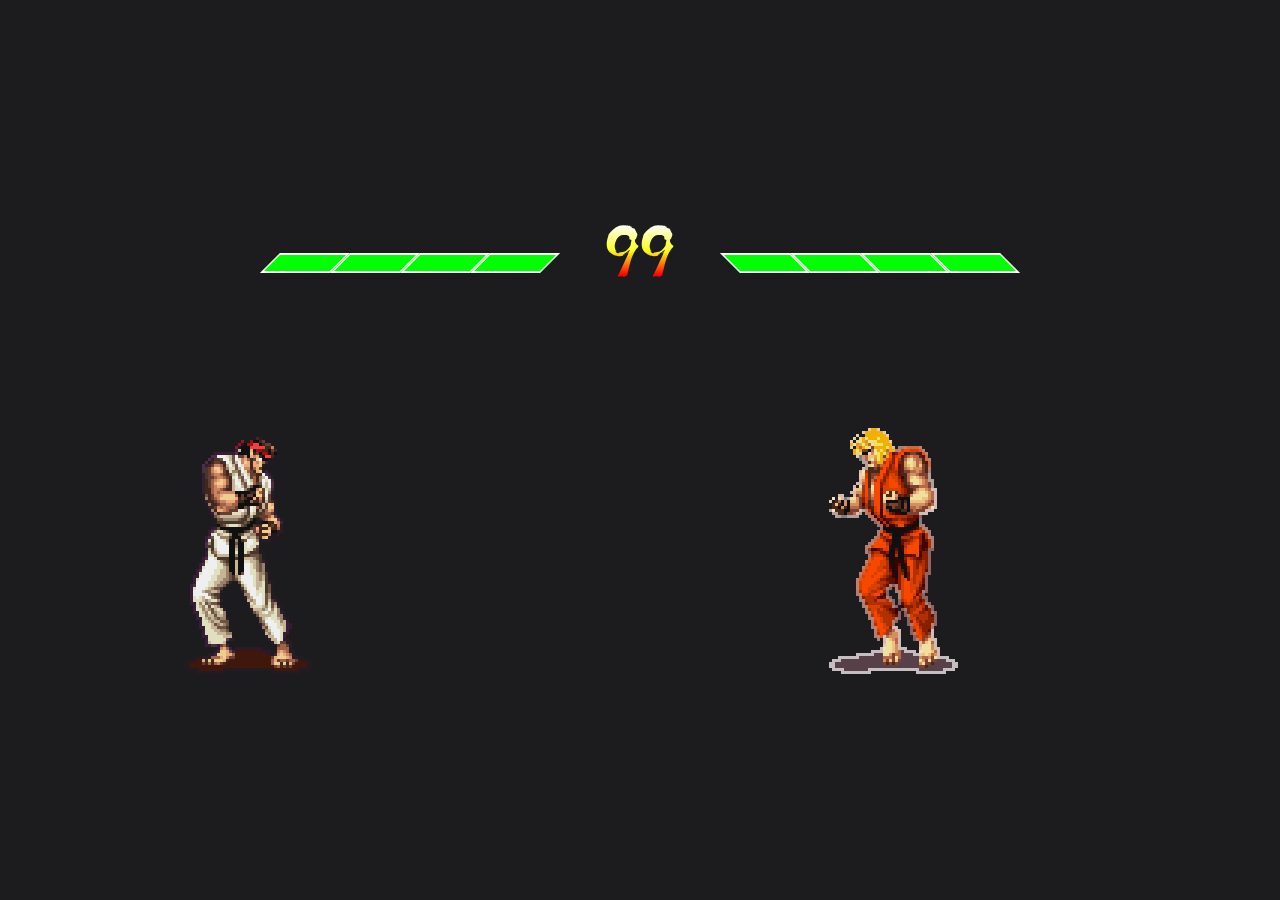
==== game.html @ b9b11e50 "commit before deploying" ====
<!DOCTYPE html>
<html lang="en">
<head>
    <meta charset="UTF-8">
    <meta http-equiv="X-UA-Compatible" content="IE=edge">
    <meta name="viewport" content="width=device-width, initial-scale=1.0">
    <title>Game Challenge</title>
    <!-- CSS -->
  
    <link rel="stylesheet" href="./style/index.css">
    <!-- JAVASRCIPT -->
    <script type="module" src="./js/main.js"></script>

</head>
<body>
    <!-- The playground -->
    <div id="game">
        <!-- Settings -->
        <div class="settings">
            <div class="life player-1">
                <span class="lifeSquare"></span>
                <span class="lifeSquare"></span>
                <span class="lifeSquare"></span>
                <span class="lifeSquare"></span>
            </div>
            <div class="timer">99</div>
            <div class="life player-2">
                <span class="lifeSquare"></span>
                <span class="lifeSquare"></span>
                <span class="lifeSquare"></span>
                <span class="lifeSquare"></span>
            </div>
        </div>

        <div class="countdown">

        </div>

        <div id="fighter-1" class="fighter" data-player = "player-1"></div>
        <div id="fighter-2" class="fighter" data-player = "player-2"></div>
        <div id="hit-player-1" class="hit hide"></div>
        <div id="hit-player-2" class="hit hide"></div>
    </div>

    <a class="play-again hide" href="./instructions.html">
        Play Again
    </a>
</body>
</html>
---- style/index.css ----
@charset "UTF-8";
@font-face {
  font-family: "Abuket";
  src: url("../font/Abuket.woff2") format("woff2"), url("../font/Abuket.woff") format("woff");
}

:root {
  --skew-left: skew(-45deg);
  --skew-right: skew(45deg);
}

* {
  margin: 0;
  padding: 0;
  box-sizing: border-box;
}

html {
  font-family: "Abuket";
  font-size: 50px;
}

body {
  display: flex;
  justify-content: center;
  align-items: center;
  height: 100vh;
  background-color: #1C1C1E;
  position: relative;
}

#game {
  width: 1080px;
  height: 495px;
  background-image: url("../images/map1.gif");
  background-position: center;
  background-repeat: no-repeat;
  background-size: cover;
  position: relative;
}

.settings {
  display: flex;
  justify-content: center;
  align-items: center;
  position: absolute;
  left: 50%;
  transform: translateX(-50%);
}

.timer, .countdown {
  background: linear-gradient(180deg, white 18%, #faff18 40%, red 60%);
  background-clip: text;
  -webkit-background-clip: text;
  -moz-background-clip: text;
  -webkit-text-fill-color: transparent;
  -moz-text-fill-color: transparent;
  padding: 0 50px;
}

.timer {
  width: 180px;
  height: 120px;
  text-align: center;
}

.life {
  display: flex;
  justify-content: center;
  align-items: center;
}

.life.player-2 {
  display: flex;
  flex-direction: row-reverse;
}

.lifeSquare {
  display: inline-block;
  background-color: #00ff00;
  border: solid 2px white;
  width: 70px;
  height: 20px;
}

.player-1 .lifeSquare {
  transform: var(--skew-left);
}

.player-2 .lifeSquare {
  transform: var(--skew-right);
}

/* Animation when loosing life : has to be set for each player :( */
.death-player-1 {
  animation: life-lost-player-1 1s ease-out forwards;
}

@keyframes life-lost-player-1 {
  0% {
    transform: scale(1) var(--skew-left);
  }
  12% {
    transform: scale(0.8) var(--skew-left);
  }
  24% {
    transform: scale(1.2) var(--skew-left);
  }
  36% {
    transform: scale(0.8) var(--skew-left);
  }
  48% {
    transform: scale(1.2) var(--skew-left);
  }
  54% {
    transform: scale(1) var(--skew-left);
    clip-path: inset(0);
  }
  100% {
    clip-path: inset(0 0 0 100%);
  }
}

.death-player-2 {
  animation: life-lost-player-2 1s ease-out forwards;
}

@keyframes life-lost-player-2 {
  0% {
    transform: scale(1) var(--skew-right);
  }
  12% {
    transform: scale(0.8) var(--skew-right);
  }
  24% {
    transform: scale(1.2) var(--skew-right);
  }
  36% {
    transform: scale(0.8) var(--skew-right);
  }
  48% {
    transform: scale(1.2) var(--skew-right);
  }
  54% {
    transform: scale(1) var(--skew-right);
    clip-path: inset(0);
  }
  100% {
    clip-path: inset(0 100% 0 0);
  }
}

.countdown {
  position: absolute;
  top: 50%;
  left: 50%;
  transform: translate(-50%, -50%);
  font-size: 90px;
}

.fighter {
  position: absolute;
  bottom: 0;
  left: 0;
  width: 300px;
  height: 450px;
}

#fighter-1 {
  background: url("../images/ryu-sprite.png");
  background-position: -0px -0px;
  /* /!\ (x, y) position from top left corner : négative values */
}

#fighter-2 {
  background: url("../images/ken-sprite.png");
  background-position: 0 0;
  transform: translateX(780px) scaleX(-1);
}

.hit {
  position: absolute;
  bottom: 175px;
  width: 100px;
  height: 100px;
  background-image: url("../images/hit-sprite.png");
  z-index: 20;
}

.play-again {
  position: absolute;
  left: 50%;
  bottom: 10%;
  transform: translateX(-50%);
  padding: 30px;
  color: white;
  font-family: 'Courier New', Courier, monospace;
  font-size: 30px;
  text-decoration: none;
  transition: font-weight .2s ease-in;
  opacity: 0;
  animation: fadeIn 1s ease-in 2s forwards;
}

.play-again:hover {
  cursor: pointer;
  font-weight: 700;
}

@keyframes fadeIn {
  0% {
    opacity: 0;
  }
  100% {
    opacity: 1;
  }
}

.hide {
  display: none;
}
/*# sourceMappingURL=index.css.map */
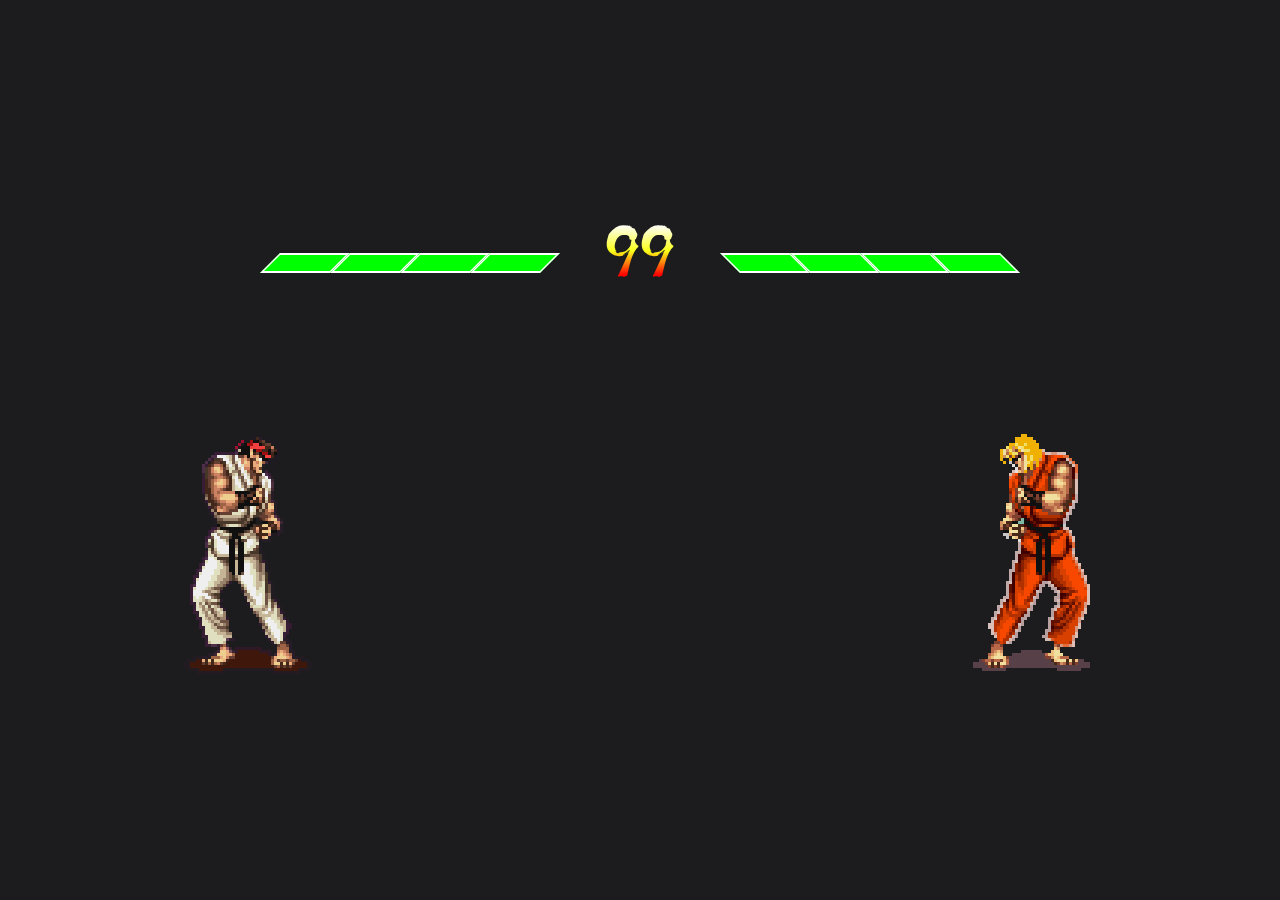
==== commit 3193ad22: "changing branch" ====
--- a/game.html
+++ b/game.html
@@ -42,7 +42,7 @@
         <div id="hit-player-2" class="hit hide"></div>
     </div>
 
-    <a class="play-again hide" href="./instructions.html">
+    <a class="play-again hide" href="./index.html">
         Play Again
     </a>
 </body>
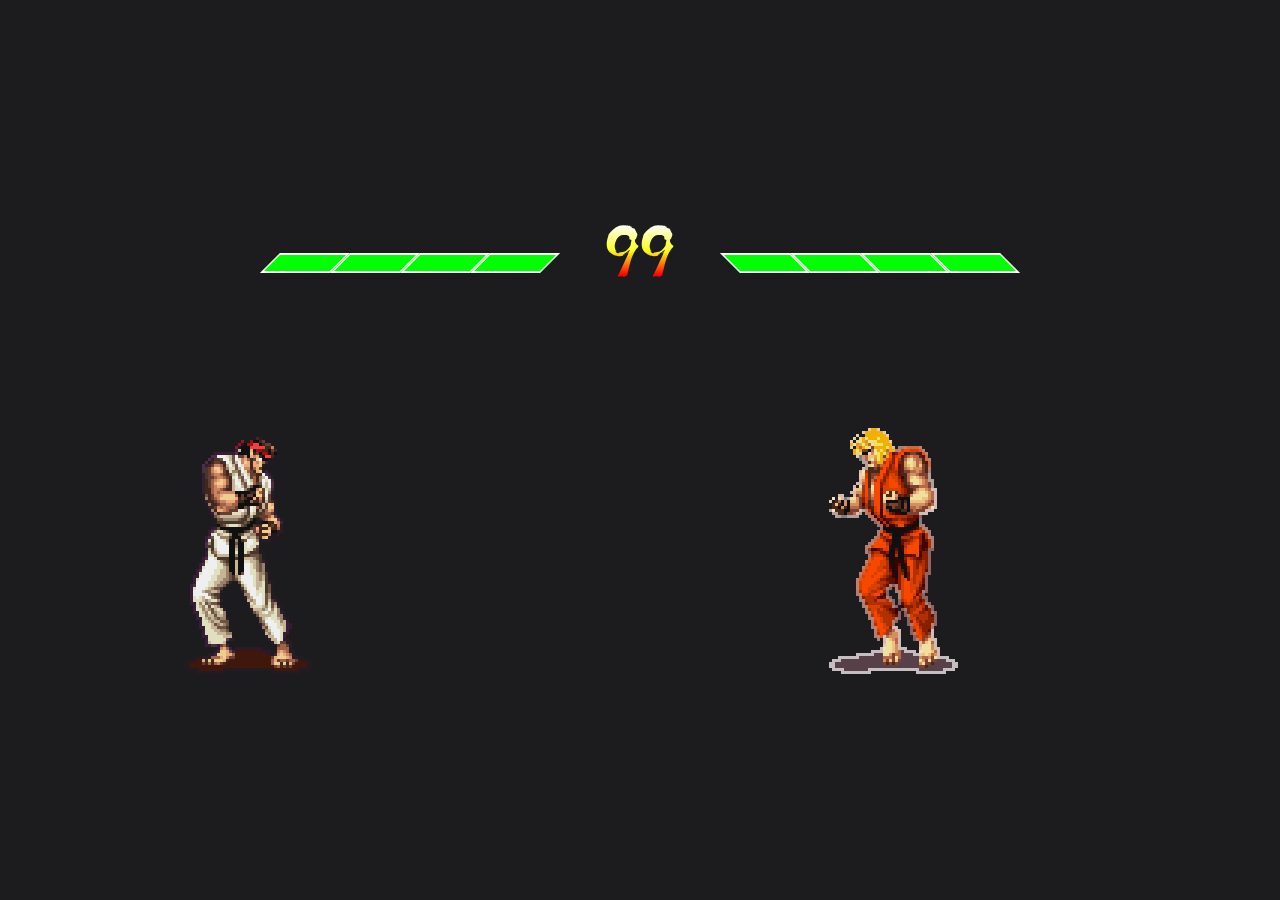
==== commit def031a9: "playable, some bugs with the animations sometimes... yeah I know I should implement it with keyframe" ====
--- a/game.html
+++ b/game.html
@@ -7,7 +7,7 @@
     <title>Game Challenge</title>
     <!-- CSS -->
   
-    <link rel="stylesheet" href="./style/index.css">
+    <link rel="stylesheet" href="./style/game.css">
     <!-- JAVASRCIPT -->
     <script type="module" src="./js/main.js"></script>
 
@@ -42,8 +42,14 @@
         <div id="hit-player-2" class="hit hide"></div>
     </div>
 
-    <a class="play-again hide" href="./index.html">
-        Play Again
-    </a>
+    <div class="end-menu hide">
+        <a class="back-menu" href="./index.html">
+            Back to Menu
+        </a>        
+        <a class="play-again" href="./game.html">
+            Play Again
+        </a>
+    </div>
+
 </body>
 </html>--- a/style/game.css
+++ b/style/game.css
@@ -0,0 +1,226 @@
+@charset "UTF-8";
+@font-face {
+  font-family: "Abuket";
+  src: url("../font/Abuket.woff2") format("woff2"), url("../font/Abuket.woff") format("woff");
+}
+
+:root {
+  --skew-left: skew(-45deg);
+  --skew-right: skew(45deg);
+}
+
+* {
+  margin: 0;
+  padding: 0;
+  box-sizing: border-box;
+}
+
+html {
+  font-family: "Abuket";
+  font-size: 50px;
+}
+
+body {
+  display: flex;
+  justify-content: center;
+  align-items: center;
+  height: 100vh;
+  background-color: #1C1C1E;
+  position: relative;
+}
+
+#game {
+  width: 1080px;
+  height: 495px;
+  background-image: url("../images/map1.gif");
+  background-position: center;
+  background-repeat: no-repeat;
+  background-size: cover;
+  position: relative;
+}
+
+.settings {
+  display: flex;
+  justify-content: center;
+  align-items: center;
+  position: absolute;
+  left: 50%;
+  transform: translateX(-50%);
+}
+
+.timer, .countdown {
+  background: linear-gradient(180deg, white 18%, #faff18 40%, red 60%);
+  background-clip: text;
+  -webkit-background-clip: text;
+  -moz-background-clip: text;
+  -webkit-text-fill-color: transparent;
+  -moz-text-fill-color: transparent;
+  padding: 0 50px;
+}
+
+.timer {
+  width: 180px;
+  height: 120px;
+  text-align: center;
+}
+
+.life {
+  display: flex;
+  justify-content: center;
+  align-items: center;
+}
+
+.life.player-2 {
+  display: flex;
+  flex-direction: row-reverse;
+}
+
+.lifeSquare {
+  display: inline-block;
+  background-color: #00ff00;
+  border: solid 2px white;
+  width: 70px;
+  height: 20px;
+}
+
+.player-1 .lifeSquare {
+  transform: var(--skew-left);
+}
+
+.player-2 .lifeSquare {
+  transform: var(--skew-right);
+}
+
+/* Animation when loosing life : has to be set for each player :( */
+.death-player-1 {
+  animation: life-lost-player-1 1s ease-out forwards;
+}
+
+@keyframes life-lost-player-1 {
+  0% {
+    transform: scale(1) var(--skew-left);
+  }
+  12% {
+    transform: scale(0.8) var(--skew-left);
+  }
+  24% {
+    transform: scale(1.2) var(--skew-left);
+  }
+  36% {
+    transform: scale(0.8) var(--skew-left);
+  }
+  48% {
+    transform: scale(1.2) var(--skew-left);
+  }
+  54% {
+    transform: scale(1) var(--skew-left);
+    clip-path: inset(0);
+  }
+  100% {
+    clip-path: inset(0 0 0 100%);
+  }
+}
+
+.death-player-2 {
+  animation: life-lost-player-2 1s ease-out forwards;
+}
+
+@keyframes life-lost-player-2 {
+  0% {
+    transform: scale(1) var(--skew-right);
+  }
+  12% {
+    transform: scale(0.8) var(--skew-right);
+  }
+  24% {
+    transform: scale(1.2) var(--skew-right);
+  }
+  36% {
+    transform: scale(0.8) var(--skew-right);
+  }
+  48% {
+    transform: scale(1.2) var(--skew-right);
+  }
+  54% {
+    transform: scale(1) var(--skew-right);
+    clip-path: inset(0);
+  }
+  100% {
+    clip-path: inset(0 100% 0 0);
+  }
+}
+
+.countdown {
+  position: absolute;
+  top: 50%;
+  left: 50%;
+  transform: translate(-50%, -50%);
+  font-size: 90px;
+}
+
+.fighter {
+  position: absolute;
+  bottom: 0;
+  left: 0;
+  width: 300px;
+  height: 450px;
+}
+
+#fighter-1 {
+  background: url("../images/ryu-sprite.png");
+  background-position: -0px -0px;
+  /* /!\ (x, y) position from top left corner : négative values */
+}
+
+#fighter-2 {
+  background: url("../images/ken-sprite.png");
+  background-position: 0 0;
+  transform: translateX(780px) scaleX(-1);
+}
+
+.hit {
+  position: absolute;
+  bottom: 175px;
+  width: 100px;
+  height: 100px;
+  background-image: url("../images/hit-sprite.png");
+  z-index: 20;
+}
+
+.end-menu {
+  position: absolute;
+  left: 50%;
+  bottom: 10%;
+  transform: translateX(-50%);
+  padding: 30px;
+  opacity: 0;
+  animation: fadeIn 1s ease-in 2s forwards;
+}
+
+@keyframes fadeIn {
+  0% {
+    opacity: 0;
+  }
+  100% {
+    opacity: 1;
+  }
+}
+
+.play-again, .back-menu {
+  color: white;
+  font-family: 'Courier New', Courier, monospace;
+  font-size: 30px;
+  text-decoration: none;
+  transition: font-weight .2s ease-in;
+  padding: 50px;
+}
+
+.play-again:hover, .back-menu:hover {
+  cursor: pointer;
+  font-weight: 700;
+}
+
+.hide {
+  display: none;
+}
+/*# sourceMappingURL=game.css.map */